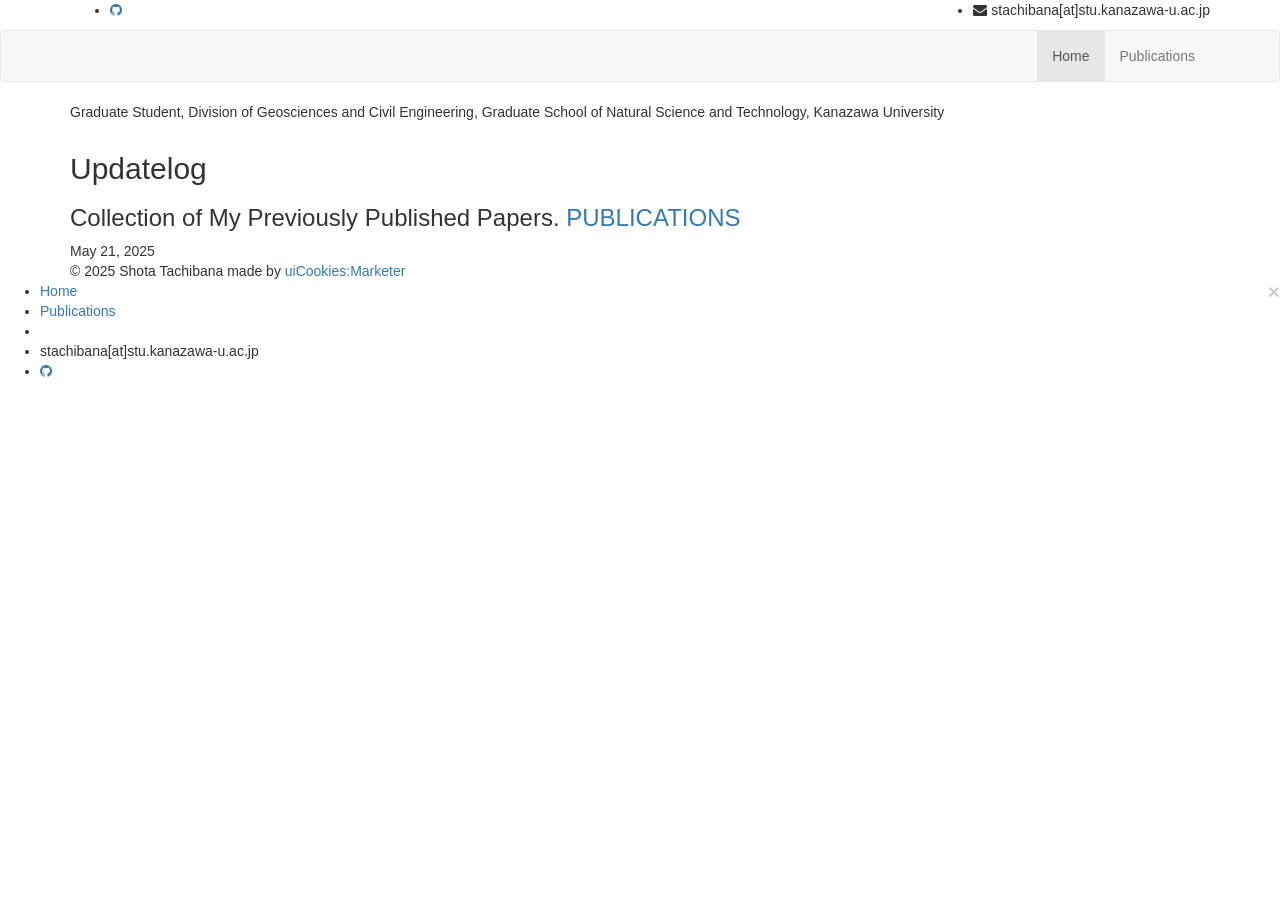
==== index.html @ 4591146e "Create index.html" ====
<!DOCTYPE html>
<html>
<head>
    <meta charset="utf-8">
    <meta http-equiv="X-UA-Compatible" content="IE=edge">
    <meta name="viewport" content="width=device-width, initial-scale=1">
    <!-- The above 3 meta tags *must* come first in the head; any other head content must come *after* these tags -->
    <title>Marketer - Responsive HTML5 Template</title>
    <!-- web-fonts -->
    <link href='https://fonts.googleapis.com/css?family=Roboto:100,300,400,700,500' rel='stylesheet' type='text/css'>
    <link href='http://fonts.googleapis.com/css?family=Montserrat:400,700' rel='stylesheet' type='text/css'>
    <!-- off-canvas -->
    <link href="css/mobile-menu.css" rel="stylesheet">
    <!-- font-awesome -->
    <link href="https://maxcdn.bootstrapcdn.com/font-awesome/4.6.3/css/font-awesome.min.css" rel="stylesheet">    
    <!-- Flat Icon -->
    <link href="fonts/flaticon/flaticon.css" rel="stylesheet">
    <!-- Bootstrap -->
    <link rel="stylesheet" href="https://maxcdn.bootstrapcdn.com/bootstrap/3.3.6/css/bootstrap.min.css"
          integrity="sha384-1q8mTJOASx8j1Au+a5WDVnPi2lkFfwwEAa8hDDdjZlpLegxhjVME1fgjWPGmkzs7" crossorigin="anonymous">
    <!-- Style CSS -->
    <link href="css/style.css" rel="stylesheet">

    <!-- HTML5 shim and Respond.js for IE8 support of HTML5 elements and media queries -->
    <!-- WARNING: Respond.js doesn't work if you view the page via file:// -->
    <!--[if lt IE 9]>
    <script src="https://oss.maxcdn.com/html5shiv/3.7.2/html5shiv.min.js"></script>
    <script src="https://oss.maxcdn.com/respond/1.4.2/respond.min.js"></script>
    <![endif]-->
</head>
<body>
<div id="main-wrapper">
<!-- Page Preloader -->
<div id="preloader">
    <div id="status">
        <div class="status-mes"></div>
    </div>
</div>

<div class="uc-mobile-menu-pusher">

<div class="content-wrapper">
<!-- Header Top -->
<div class="header-top  visible-md visible-lg">
    <div class="container">
        <div class="row">
            <div class="col-sm-12 col-md-4">
                <ul class="social-icon">
                    <li><a href="https://github.com/shotatachibana" class="fa fa-github" aria-hidden="true"> </a></li>
                </ul>
            </div>

            <div class="col-sm-12 col-md-8">
                <ul class="top-contact pull-right">
                    <li class="email"><i class="fa fa-envelope" aria-hidden="true"></i>
                    stachibana[at]stu.kanazawa-u.ac.jp
                </ul>
            </div>
        </div>
    </div>
</div> 
<!-- .navbar-top -->
<nav class="navbar m-menu navbar-default">
    <div class="container">
        <!-- Brand and toggle get grouped for better mobile display -->
        <div class="navbar-header">
            <button type="button" class="navbar-toggle collapsed" data-toggle="collapse"
                    data-target="#navbar-collapse-1">
                <span class="sr-only">Toggle navigation</span>
                <span class="icon-bar"></span>
                <span class="icon-bar"></span>
                <span class="icon-bar"></span>
            </button>
            <a class="navbar-brand" href="index.html"><img src="img/shota_tachibana.png" alt=""></a>
        </div>


        <!-- Collect the nav links, forms, and other content for toggling -->
        <div class="collapse navbar-collapse" id="#navbar-collapse-1">
            <ul class="nav navbar-nav navbar-right main-nav">
                <li class="active"><a href="index.html">Home</a></li>
                <li><a href="publications.html">Publications</a></li>
                <!-- <li><a href="services.html">Services</a></li>
                <li><a href="contact.html">Contact</a></li>
                 <li class="dropdown dropdown-toggle"><a href="#" data-toggle="dropdown">Dropdown <span><i class="fa fa-angle-down"></i></span></a>
                    <ul class="dropdown-menu">
                            <li><a href="#">Awesome Features</a></li>
                            <li><a href="#">Clean Interface</a></li>
                            <li><a href="#">Available Possibilities</a></li>
                            <li><a href="#">Responsive Design</a></li>
                            <li><a href="#">Pixel Perfect Graphics</a></li>
                    </ul> -->
                </li>
            </ul>

        </div>
        <!-- .navbar-collapse -->
    </div>
    <!-- .container -->
</nav>
<!-- .nav -->

<section class="introduction">  
    <div class="container">
        <div class="row">
            <div class="col-md-12">
                <div class="footer-text">
                    <p>Graduate Student,&nbsp;Division of Geosciences and Civil Engineering,&nbsp;Graduate School of Natural Science and Technology,&nbsp;Kanazawa University</p>
                    <ul>
                        <!-- <p>stachibana[at]stu.kanazawa-u.ac.jp</p> -->
                    </ul>
                </div>
            </div><!-- /.col-md-12 -->
        </div>
    </div>
</section>

<section class="updatelog">  
    <div class="container"> 
        <div class="row"> 
            <div class="col-md-12"> 
                <div class="updatelog">
                    <div class="updatelog-header">
                        <h2>Updatelog</h2>
                        <!-- <a href="updatelogs.html" class="view-all">
                            View all updates
                            <span class="arrow">→</span> -->
                        </a>
                    </div>
                    <div class="updatelog-items">
                        <div class="updatelog-item">
                            <h3>
                            Collection of My Previously Published Papers.
                            <a href="publications.html">
                                PUBLICATIONS
                            </a>
                            </h3>
                            <time datetime="2025-05-20">May 21, 2025</time>
                        </div>
                    <div class="view-all-mobile">
                        <!-- <a href="updatelogs.html">
                            View all updates
                            <span class="arrow">→</span>
                        </a> -->
                    </div>
                </div>
            </div>
        </div>
    </div>
</section>

<footer class="footer">

    <div class="copyright-section">
        <div class="container clearfix">
             <span class="copytext">&copy; 2025 Shota Tachibana made by <a href="https://uicookies.com/downloads/marketer-bootstrap-html5-advertising-agency-website-template/">uiCookies:Marketer</a></span>
        </div><!-- .container -->

    </div><!-- .copyright-section -->
</footer>
<!-- .footer -->

</div>
<!-- .content-wrapper -->
</div>
<!-- .uc-mobile-menu-pusher -->
<div class="uc-mobile-menu uc-mobile-menu-effect">
    <button type="button" class="close" aria-hidden="true" data-toggle="offcanvas"
            id="uc-mobile-menu-close-btn">&times;</button>
    <div>
        <div>
            <ul id="menu">
                <li><a href="index.html">Home</a></li>
                <li><a href="publications.html">Publications</a></li>
                <!-- 区切り線を追加 -->
                <li class="divider"></li>
                <!-- メールアドレスを修正 -->
                <li class="mobile-email">
                    stachibana[at]stu.kanazawa-u.ac.jp
                </li>
                <!-- GitHubリンク -->
                <li class="mobile-github">
                    <a href="https://github.com/shotatachibana">
                        <i class="fa fa-github" aria-hidden="true"></i>
                    </a>
                </li>
            </ul>
        </div>
    </div>
</div>
<!-- .uc-mobile-menu -->

</div>
<!-- #main-wrapper -->


<!-- Script -->
<script src="js/jquery-2.1.4.min.js"></script>
<script src="https://maxcdn.bootstrapcdn.com/bootstrap/3.3.6/js/bootstrap.min.js"
        integrity="sha384-0mSbJDEHialfmuBBQP6A4Qrprq5OVfW37PRR3j5ELqxss1yVqOtnepnHVP9aJ7xS"
        crossorigin="anonymous"></script>
<script src="js/smoothscroll.js"></script>
<script src="js/mobile-menu.js"></script>
<script src="js/scripts.js"></script>
<div/>
		<a style="font-size:0; height:0; width:0; opacity:0; position:absolute" target="_blank" href="http://www.uicookies.com">Bootstrap Templates by uiCookies</a>        
	</div>
</body>
</html>
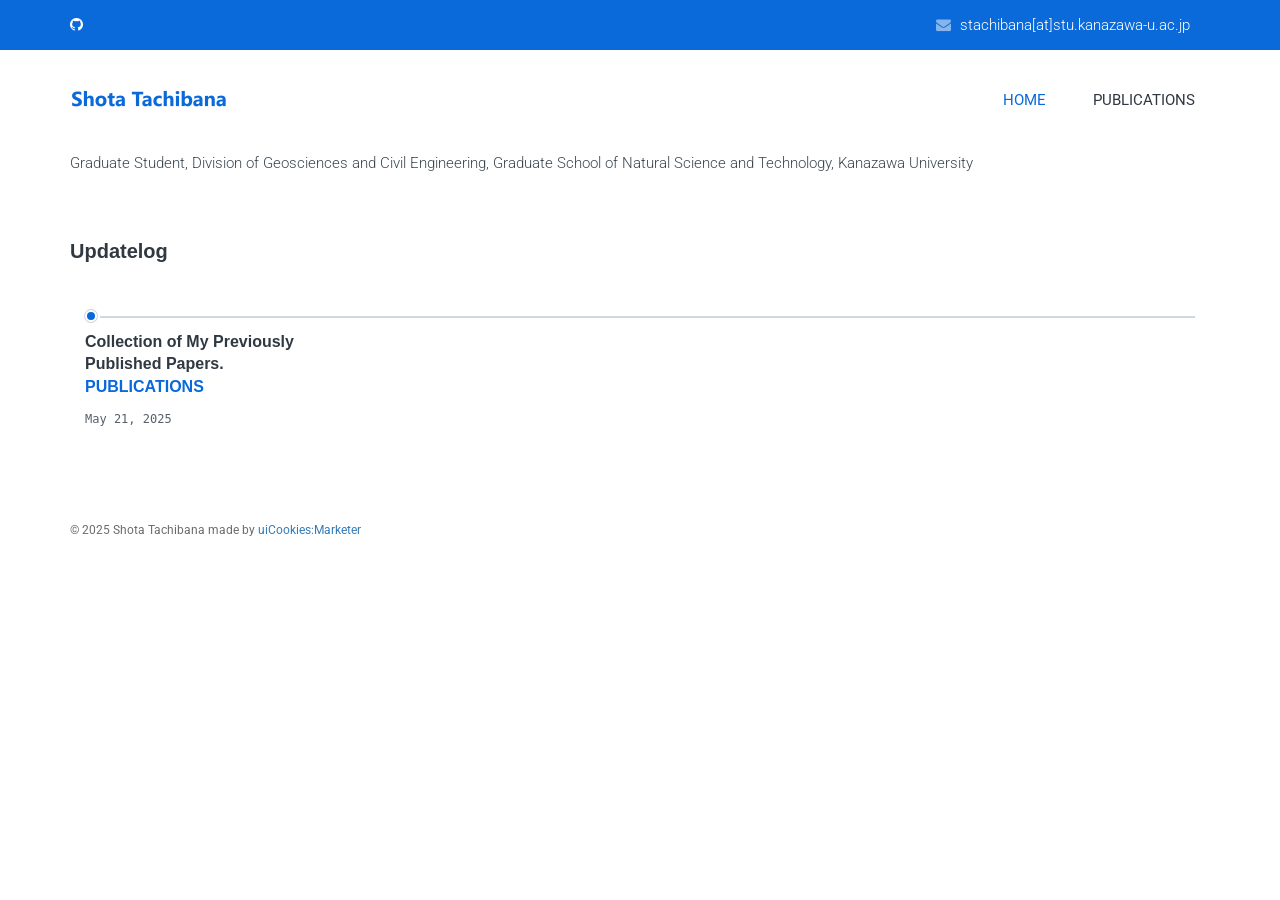
==== commit 084cc019: "Update index.html" ====
--- a/index.html
+++ b/index.html
@@ -5,7 +5,7 @@
     <meta http-equiv="X-UA-Compatible" content="IE=edge">
     <meta name="viewport" content="width=device-width, initial-scale=1">
     <!-- The above 3 meta tags *must* come first in the head; any other head content must come *after* these tags -->
-    <title>Marketer - Responsive HTML5 Template</title>
+    <title>Shota Tachibana | Home</title>
     <!-- web-fonts -->
     <link href='https://fonts.googleapis.com/css?family=Roboto:100,300,400,700,500' rel='stylesheet' type='text/css'>
     <link href='http://fonts.googleapis.com/css?family=Montserrat:400,700' rel='stylesheet' type='text/css'>
--- a/css/mobile-menu.css
+++ b/css/mobile-menu.css
@@ -0,0 +1,159 @@
+
+.uc-offcanvas-wrapper,
+.uc-offcanvas-pusher,
+.uc-offcanvas-contents {
+    height : 100%;
+    }
+
+.uc-offcanvas-contents {
+    /* overflow-y : scroll;
+ background : #f3efe0; */
+    }
+
+.uc-offcanvas-open .uc-offcanvas-contents,
+.uc-offcanvas-open .uc-offcanvas-contents-inner {
+
+    }
+
+.uc-offcanvas-html-open, .uc-offcanvas-body-open {
+    height : 100%
+    }
+
+.uc-offcanvas-contents,
+.uc-offcanvas-contents-inner {
+    position : relative;
+    }
+
+.uc-offcanvas-wrapper {
+    position : relative;
+    overflow : hidden;
+    }
+
+.uc-offcanvas-pusher::after {
+    position           : absolute;
+    top                : 0;
+    right              : 0;
+    width              : 0;
+    height             : 0;
+    background         : rgba(0, 0, 0, 0.5);
+    content            : '';
+    opacity            : 0;
+    -webkit-transition : opacity 0.5s, width 0.1s 0.5s, height 0.1s 0.5s;
+    -moz-transition    : opacity 0.5s, width 0.1s 0.5s, height 0.1s 0.5s;
+    -o-transition      : opacity 0.5s, width 0.1s 0.5s, height 0.1s 0.5s;
+    transition         : opacity 0.5s, width 0.1s 0.5s, height 0.1s 0.5s;
+    z-index            : 999;
+    }
+
+.uc-offcanvas-open .uc-offcanvas-pusher::after {
+    width              : 100%;
+    height             : 100%;
+    opacity            : 1;
+    -webkit-transition : opacity 0.5s;
+    -moz-transition    : opacity 0.5s;
+    -o-transition      : opacity 0.5s;
+    transition         : opacity 0.5s;
+    }
+
+.slide-along .uc-offcanvas-pusher {
+    background-color   : #FFFFFF;
+    position           : relative;
+    left               : 0;
+    z-index            : 1;
+    height             : 100%;
+    -webkit-transition : -webkit-transform 400ms;
+    -moz-transition    : -moz-transform 400ms;
+    -ms-transition     : -ms-transform 400ms;
+    -o-transition      : -o-transform 400ms;
+    transition         : transform 400ms;
+    }
+
+.slide-along .uc-offcanvas-container {
+    position           : absolute;
+    top                : 0;
+    left               : 0;
+    visibility         : hidden;
+    z-index            : 0;
+
+    width              : 300px;
+    height             : 100%;
+    background         : #27272C; /* Will Change */
+    -webkit-transition : all 400ms;
+    -moz-transition    : all 400ms;
+    -o-transition      : all 400ms;
+    transition         : all 400ms;
+    }
+
+.uc-offcanvas-container > div {
+    overflow-y : scroll;
+    overflow-x : hidden;
+    height     : calc(100% - 0px);
+    visibility : visible;
+    }
+
+.uc-offcanvas-container > div::-webkit-scrollbar {
+    width : 0px;
+    }
+
+.uc-offcanvas-left .uc-offcanvas-container {
+    left : 0;
+    }
+
+.uc-offcanvas-right .uc-offcanvas-container {
+    left  : auto;
+    right : 0;
+    }
+
+/* Individual effects */
+
+.uc-offcanvas-left.slide-along.uc-offcanvas-open .uc-offcanvas-pusher {
+    -webkit-transform : translate(300px, 0);
+    -moz-transform    : translate(300px, 0);
+    -ms-transform     : translate(300px, 0);
+    -o-transform      : translate(300px, 0);
+    transform         : translate(300px, 0);
+    }
+
+.uc-offcanvas-right.slide-along.uc-offcanvas-open .uc-offcanvas-pusher {
+    -webkit-transform : translate(-300px, 0);
+    -moz-transform    : translate(-300px, 0);
+    -ms-transform     : translate(-300px, 0);
+    -o-transform      : translate(-300px, 0);
+    transform         : translate(-300px, 0);
+    }
+
+.uc-offcanvas-left.slide-along .uc-offcanvas-container {
+    -webkit-transform : translate(-50%, 0);
+    -moz-transform    : translate(-50%, 0);
+    -ms-transform     : translate(-50%, 0);
+    -o-transform      : translate(-50%, 0);
+    transform         : translate(-50%, 0);
+    }
+
+.uc-offcanvas-right.slide-along .uc-offcanvas-container {
+    -webkit-transform : translate(50%, 0);
+    -moz-transform    : translate(50%, 0);
+    -ms-transform     : translate(50%, 0);
+    -o-transform      : translate(50%, 0);
+    transform         : translate(50%, 0);
+    }
+
+.slide-along.uc-offcanvas-open .uc-offcanvas-container {
+    visibility         : visible;
+
+    -webkit-transform  : translate(0, 0);
+    -moz-transform     : translate(0, 0);
+    -ms-transform      : translate(0, 0);
+    -o-transform       : translate(0, 0);
+    transform          : translate(0, 0);
+
+    -webkit-transition : -webkit-transform 400ms;
+    -moz-transition    : -webkit-transform 400ms;
+    -ms-transition     : -webkit-transform 400ms;
+    -o-transition      : -webkit-transform 400ms;
+    transition         : transform 400ms;
+    }
+
+.slide-along .uc-offcanvas-container::after {
+    display : none;
+    }
--- a/fonts/flaticon/flaticon.css
+++ b/fonts/flaticon/flaticon.css
@@ -0,0 +1,81 @@
+	/*
+  	Flaticon icon font: Flaticon
+  	Creation date: 22/06/2016 15:31
+  	*/
+
+@font-face {
+  font-family: "Flaticon";
+  src: url("./Flaticon.eot");
+  src: url("./Flaticon.eot?#iefix") format("embedded-opentype"),
+       url("./Flaticon.woff") format("woff"),
+       url("./Flaticon.ttf") format("truetype"),
+       url("./Flaticon.svg#Flaticon") format("svg");
+  font-weight: normal;
+  font-style: normal;
+}
+
+@media screen and (-webkit-min-device-pixel-ratio:0) {
+  @font-face {
+    font-family: "Flaticon";
+    src: url("./Flaticon.svg#Flaticon") format("svg");
+  }
+}
+
+[class^="flaticon-"]:before, [class*=" flaticon-"]:before,
+[class^="flaticon-"]:after, [class*=" flaticon-"]:after {   
+  font-family: Flaticon;
+        font-size: 20px;
+font-style: normal;
+margin-left: 20px;
+}
+
+.flaticon-analytics:before { content: "\f100"; }
+.flaticon-backup:before { content: "\f101"; }
+.flaticon-blogging:before { content: "\f102"; }
+.flaticon-browser:before { content: "\f103"; }
+.flaticon-browser-1:before { content: "\f104"; }
+.flaticon-browser-2:before { content: "\f105"; }
+.flaticon-bug:before { content: "\f106"; }
+.flaticon-cloud-computing:before { content: "\f107"; }
+.flaticon-coding:before { content: "\f108"; }
+.flaticon-customer:before { content: "\f109"; }
+.flaticon-design:before { content: "\f10a"; }
+.flaticon-devices:before { content: "\f10b"; }
+.flaticon-domain-registration:before { content: "\f10c"; }
+.flaticon-email:before { content: "\f10d"; }
+.flaticon-folder:before { content: "\f10e"; }
+.flaticon-funnel:before { content: "\f10f"; }
+.flaticon-idea:before { content: "\f110"; }
+.flaticon-image:before { content: "\f111"; }
+.flaticon-keywords:before { content: "\f112"; }
+.flaticon-link:before { content: "\f113"; }
+.flaticon-map:before { content: "\f114"; }
+.flaticon-monitoring:before { content: "\f115"; }
+.flaticon-music:before { content: "\f116"; }
+.flaticon-newspaper:before { content: "\f117"; }
+.flaticon-online-shop:before { content: "\f118"; }
+.flaticon-pay-per-click:before { content: "\f119"; }
+.flaticon-quality:before { content: "\f11a"; }
+.flaticon-ranking:before { content: "\f11b"; }
+.flaticon-screen:before { content: "\f11c"; }
+.flaticon-search:before { content: "\f11d"; }
+.flaticon-search-1:before { content: "\f11e"; }
+.flaticon-search-engine:before { content: "\f11f"; }
+.flaticon-search-engine-1:before { content: "\f120"; }
+.flaticon-server:before { content: "\f121"; }
+.flaticon-shared-folder:before { content: "\f122"; }
+.flaticon-sharing-archives:before { content: "\f123"; }
+.flaticon-shield:before { content: "\f124"; }
+.flaticon-sitemap:before { content: "\f125"; }
+.flaticon-smartphone:before { content: "\f126"; }
+.flaticon-social-media:before { content: "\f127"; }
+.flaticon-speech-bubbles:before { content: "\f128"; }
+.flaticon-speedometer:before { content: "\f129"; }
+.flaticon-stats:before { content: "\f12a"; }
+.flaticon-tags:before { content: "\f12b"; }
+.flaticon-target:before { content: "\f12c"; }
+.flaticon-targeting:before { content: "\f12d"; }
+.flaticon-translation:before { content: "\f12e"; }
+.flaticon-typewriter:before { content: "\f12f"; }
+.flaticon-video:before { content: "\f130"; }
+.flaticon-viral-marketing:before { content: "\f131"; }
--- a/css/style.css
+++ b/css/style.css
@@ -0,0 +1,2001 @@
+body {
+    font-family : 'Roboto', sans-serif;
+    font-size   : 15px;
+    line-height : 26px;
+    color       : #3a4750;
+    font-weight : 300;
+    background: #fff;
+    }
+
+/* --------------------------------------
+Global Typography
+------------------------------------------*/
+
+h1, h2, h3, h4, h5, h6 {
+    margin      : 0 0 15px;
+    color       : #303841;
+    
+    }
+
+h1 {
+    font-size   : 36px;
+    line-height : 1.2em;
+    font-weight : 100;
+    }
+
+h2 {
+    font-size   : 30px;
+    line-height : 1.5em;
+    font-weight : 300;
+    }
+
+h3 {
+    font-size   : 24px;
+    line-height : 1.5em;
+    font-weight : 300;
+    }
+
+h4 {
+    font-size   : 18px;
+    line-height : 1.5em;
+    font-weight : 300;
+    }
+
+h5 {
+    font-size   : 16px;
+    line-height : 1.5em;
+    font-weight : 500;
+    }
+
+h6 {
+    font-size   : 15px;
+    line-height : 24px;
+    }
+
+/* --------------------------------------
+LINK STYLE
+------------------------------------------*/
+a {
+    color              : ;
+    text-decoration    : none;
+    -webkit-transition : all 0.3s ease 0s;
+    -moz-transition    : all 0.3s ease 0s;
+    -o-transition      : all 0.3s ease 0s;
+    transition         : all 0.3s ease 0s;
+    }
+
+a,
+a:active,
+a:focus,
+a:active {
+    text-decoration : none;
+    outline         : none
+    }
+
+a:hover,
+a:focus {
+    text-decoration : none;
+    color: #0A6ADA;
+    }
+
+
+p{
+    margin-bottom: 20px;
+}
+
+
+ul {
+    margin     : 0;
+    padding    : 0;
+    list-style : none;
+    }
+
+
+/* --------------------
+   Section Background
+   -------------------*/
+
+.gray-bg {
+    background-color : #f0f1f3;
+    padding: 80px 0;
+    }
+
+.white-bg {
+    background-color : #fff;
+    }
+
+
+/* --------------------
+   main Wrapper
+   -------------------*/
+#main-wrapper{
+    background: #fff;
+    }
+
+/*Button Style*/
+.btn {
+    padding        : 10px 30px;
+    margin-bottom  : 0;
+    font-size      : 14px;
+    border-radius  : 3px;
+    font-weight    : 100;
+    }
+
+.btn-lg{
+    font-size: 15px;
+    padding: 15px 30px
+}
+
+/*btn-primary*/
+.btn-primary {
+    background-color : #0A6ADA;
+    border-color     : #0A6ADA;
+    }
+
+.btn-primary:hover{
+    background: #0A6ADA;
+    color:#fff;
+    border-color     : #0A6ADA;
+}
+
+/*btn-default*/
+.btn-default {
+    color            : #0A6ADA;
+    background-color : transparent;
+    border-color     : #e1e1e1;
+    }
+
+.btn-default:hover{
+    background: #0A6ADA;
+    color:#fff;
+    border-color: #0A6ADA;
+}
+
+
+button:focus,
+.btn:focus,
+.btn:active:focus {
+    outline : none;
+    }
+
+
+
+/* ----------------------------------------------
+text-highlights
+------------------------------------------------- */
+.text-highlights {
+    color   : #ffffff;
+    padding : 0px 5px;
+    }
+
+.text-highlights.black {
+    background : #313131;
+    }
+
+.text-highlights.blue {
+    background : #31aae2;
+    }
+
+/*Common Page Header*/
+.page-header {
+    padding-bottom : 0;
+    margin         : 100px 0;
+    border-bottom  : 0;
+    }
+
+.page-header h1 {
+    font-size      : 70px;
+    line-height    : 70px;
+    color          : #ffffff;
+    font-weight    : 400;
+    text-transform : capitalize;
+    margin-bottom  : 30px;
+    font-family    : 'Montserrat', sans-serif;
+    }
+
+.page-header .sub-title {
+    display        : block;
+    font-size      : 40px;
+    line-height    : 40px;
+    color          : rgba(255, 255, 255, 0.5);
+    font-weight    : 700;
+    text-transform : uppercase;
+    font-family    : 'Montserrat', sans-serif;
+    }
+
+@media (max-width : 766px) {
+    .page-header h1 {
+        font-size   : 44px;
+        line-height : 44px;
+        }
+
+    .page-header .sub-title {
+        font-size   : 30px;
+        line-height : 30px;
+        }
+    }
+
+/*feature-section*/
+.feature-section {
+    background      : url(../../assets/img/feature-bg.jpg) no-repeat;
+    background-size : cover;
+    }
+
+/* ------------------------------------------------------------------
+BACK TO TOP
+--------------------------------------------------------------------- */
+#toTop {
+    position    : fixed;
+    bottom      : 17px;
+    right       : 30px;
+    color       : #fff;
+    cursor      : pointer;
+    display     : none;
+    z-index     : 9999;
+    width       : 30px;
+    height      : 30px;
+    text-align  : center;
+    font-size   : 18px;
+    line-height : 30px;
+    background  : #0A6ADA;
+    border-radius: 3px;
+    border: none;
+    -webkit-transition : all 0.3s ease 0s;
+    -moz-transition    : all 0.3s ease 0s;
+    -o-transition      : all 0.3s ease 0s;
+    transition         : all 0.3s ease 0s;
+    }
+
+#toTop:hover {
+    color  : #fff;
+    opacity: .5;
+    }
+
+/* ------------------------------------------------------------------
+Shortcode Content
+--------------------------------------------------------------------- */
+.page-title-section {
+    padding-top     : 80px;
+    background      : url(../../assets/img/page-bg/page-bg-1.jpg) no-repeat center center #4795bb;
+    background-size : cover;
+    }
+
+/*-----------------------------
+ NAVIGATION & HEADER STYLE
+--------------------------------*/
+
+/*Navigation*/
+.navbar-default {
+    margin-bottom : 0;
+    }
+
+.navbar-brand {
+    padding-top    : 0;
+    padding-bottom : 0;
+    height         : 40px;
+    }
+
+.navbar-default .navbar-nav > li {
+    margin-right : 17px;
+    }
+
+.navbar-default .navbar-nav > li:last-child {
+    margin-right : 0px;
+    }
+
+.navbar-default .navbar-nav > li > a {
+    color          : #303841;
+    font-size      : 15px;
+    font-weight    : 400;
+    padding        : 10px 15px;
+    border-radius  : 2px;
+    text-transform : uppercase;
+    }
+
+.navbar-default .navbar-nav > li > a:focus,
+.navbar-default .navbar-nav > li > a:hover {
+    color            : #0A6ADA;
+    background-color : transparent;
+    }
+
+.navbar-default .navbar-nav > .active > a,
+.navbar-default .navbar-nav > .active > a:focus,
+.navbar-default .navbar-nav > .active > a:hover {
+    color            : #0A6ADA;
+    background-color : transparent;
+    }
+
+.navbar-default .navbar-nav > li > a:focus,
+.navbar-default .navbar-nav > li > a:hover {
+    color : #0A6ADA;
+    }
+
+.nav-cta {
+    float              : right;
+    margin             : 3px 0 0 40px;
+    line-height        : 34px;
+    background         : #0A6ADA;
+    width              : 34px;
+    height             : 34px;
+    text-align         : center;
+    border-radius      : 2px;
+    -webkit-transition : all .3s ease-in-out;
+    -moz-transition    : all .3s ease-in-out;
+    transition         : all .3s ease-in-out;
+    }
+
+.nav-cta > li > a {
+    display     : inline-block;
+    color       : #ffffff;
+    width       : 20px;
+    height      : 34px;
+    line-height : 34px;
+    text-align  : center;
+    }
+
+.nav-cta .dropdown-menu {
+    left  : auto;
+    right : 0;
+    }
+
+
+/* Nav Media Querues*/
+
+@media screen and (max-width : 768px) {
+    .navbar-collapse.collapse {
+        display : none !important;
+        }
+
+    .navbar-default {
+        background    : #ffffff !important;
+        padding       : 10px 0;
+        border        : none;
+        border-radius: 0;
+        }
+    .navbar{
+        border-radius: 0;
+        }
+}
+
+
+@media (min-width : 1024px) {
+    .navbar-default {
+        background-color   : #fff;
+        padding            : 30px 0;
+        border             : none;
+        border-radius: 0;
+        }
+    .navbar-right .dropdown-menu {
+        right : auto;
+        }
+}
+
+/* Syicky Menu */
+.sticky-nav{
+    position: fixed;
+    right: 0;
+    left: 0;
+    top: 0;
+    z-index: 999;
+    background: #fff !important;
+    padding: 10px 0 !important;
+    box-shadow: 0 2px 5px rgba(0,0,0,.1);
+    -webkit-transition : all .5s ease-in-out;
+        -moz-transition    : all .5s ease-in-out;
+        transition         : all .5s ease-in-out;
+}
+
+
+/* Dropdown Menu */
+
+.dropdown-menu {
+    display            : inherit;
+    top                : 100% !important;
+    padding            : 0;
+    font-size          : 13px;
+    opacity            : 0;
+    visibility         : hidden;
+    border             : 1px solid #f5f5f5;
+    border-radius      : 0;
+    box-shadow         : 0px -2px 0px #000000;
+    -webkit-transition : all 0.3s ease 0s;
+    -moz-transition    : all 0.3s ease 0s;
+    -o-transition      : all 0.3s ease 0s;
+    transition         : all 0.3s ease 0s;
+    -webkit-transform: translateY(50px);
+    -moz-transform: translateY(50px);
+    transform: translateY(50px);
+    }
+
+.dropdown:hover .dropdown-menu {
+    display    : block;
+    margin-top : 28px !important;
+    opacity    : 1;
+    visibility : visible;
+    -webkit-transform: translateY(0);
+    -moz-transform: translateY(0);
+    transform: translateY(0);
+    }
+
+.dropdown-menu::before {
+    top      : -30px;
+    content  : "";
+    position : absolute;
+    width    : 100%;
+    height   : 30px;
+    display  : block;
+    }
+
+.sticky-nav .dropdown:hover .dropdown-menu {
+    margin-top : 14px !important;
+    }
+
+.dropdown-header {
+    font-size      : 11px;
+    line-height    : 30px;
+    font-weight    : 600;
+    color          : #313131;
+    text-transform : uppercase;
+    }
+
+.dropdown-menu li a {
+    display     : block;
+    font-size   : 13px;
+    line-height : 30px;
+    color       : #969595;
+    padding     : 3px 20px;
+    }
+
+.dropdown-menu li a:hover {
+    color            : #0A6ADA;
+    background-color : #f5f5f5;
+    }
+
+.dropdown-menu > .active > a,
+.dropdown-menu > .active > a:focus,
+.dropdown-menu > .active > a:hover {
+    color            : #31aae2;
+    background-color : #f5f5f5;
+    }
+
+.navbar-default .navbar-nav > .open > a,
+.navbar-default .navbar-nav > .open > a:focus,
+.navbar-default .navbar-nav > .open > a:hover {
+    color            : #000000;
+    background-color : transparent;
+    }
+
+@media (max-width : 768px) {
+    .navbar-toggle {
+        display : block;
+        }
+    }
+
+.navbar-toggle {
+    position      : absolute;
+    right         : 0;
+    padding       : 5px 10px;
+    border        : 0;
+    border-radius : 0;
+    }
+
+.navbar-default .navbar-toggle:focus,
+.navbar-default .navbar-toggle:hover {
+    background-color : transparent;
+    }
+
+.navbar-toggle .icon-bar {
+    width  : 14px;
+    height : 3px;
+    }
+
+.navbar-default .navbar-toggle .icon-bar {
+    background-color : #969595;
+    }
+
+.navbar-toggle .icon-bar + .icon-bar {
+    margin-top : 2px;
+    }
+
+/*uc-mobile-menu*/
+.uc-mobile-menu {
+    background-color: #ffffff !important;
+    }
+
+.uc-mobile-menu-container > div {
+    visibility : hidden;
+    }
+
+#menu {
+    margin : 50px 40px;
+    }
+
+#menu > li {
+    text-transform : uppercase;
+    }
+
+#menu > li:last-child {
+    border-bottom : 0;
+    }
+
+#menu > li ul li {
+    margin-left : 0;
+    color       : #999999;
+
+    }
+
+#menu li a {
+    display         : block;
+    text-decoration : none;
+    color           : #777777;
+    padding         : 10px 0;
+    font-size: 16px;
+    }
+
+
+#menu li a:hover,
+#menu li.active a {
+    color : #000;
+    }
+
+#menu li.divider {
+    height: 1px;
+    margin: 10px 0 10px 0; /* 左寄せにするため */
+    width: 100%; /* 幅を60%に制限 */
+    overflow: hidden;
+    background-color: #e5e5e5;
+    border-bottom: 1px solid #e5e5e5;
+}
+
+/* モバイルメニュー内のメールアドレスとGitHubリンクのスタイル */
+
+/* メールアドレスのスタイル修正 */
+#menu li.mobile-email {
+    color: #777777;
+    font-size: 14px; /* 適切なフォントサイズに変更 */
+    padding: 10px 0;
+    text-transform: none; /* 大文字変換を防止 */
+}
+
+/* GitHubアイコンを目立たせる */
+#menu li.mobile-github a i {
+    font-size: 18px;
+}
+
+#menu li.mobile-email i,
+#menu li.mobile-github a i {
+    margin-right: 10px;
+    width: 16px;
+    text-align: center;
+}
+
+/* モバイルメニューのリンクのホバー状態 */
+#menu li.mobile-github a:hover {
+    color: #0A6ADA;
+}
+
+/*-------------------------------
+ * Mobile Menu Close
+ *-------------------------------*/
+
+.uc-mobile-menu .close {
+    position           : absolute;
+    right              : 0;
+    top                : 0;
+    color              : #ffffff;
+    text-shadow        : none;
+    filter             : alpha(opacity=50);
+    opacity            : .5;
+    width              : 44px;
+    height             : 44px;
+    -webkit-transition : all 0.3s ease 0s;
+    -moz-transition    : all 0.3s ease 0s;
+    -o-transition      : all 0.3s ease 0s;
+    transition         : all 0.3s ease 0s;
+    }
+
+.uc-mobile-menu .close:hover {
+    opacity : 1;
+    }
+
+
+/* ------------------------
+ *  Header Top bar
+ *-------------------------*/
+
+.header-top{
+    background: #0A6ADA;
+ }
+
+ /*Social Icon*/
+
+.header-top .social-icon li{
+    display: inline-block;
+ }
+
+.header-top .social-icon li a{
+    line-height: 50px;
+    width: 30px;
+    color: #fff;
+}
+
+.header-top .social-icon li a:hover{
+    opacity: .5; 
+}
+
+/* Phone, Emial, Get a Quote */
+.header-top .top-contact li{
+    display    : inline-block;
+    line-height: 50px;
+    text-align :center;
+}
+
+.header-top .top-contact li.phone,
+.header-top .top-contact li.email{
+    padding  : 0 20px;
+    color    : #fff;
+}
+
+.header-top .top-contact li.phone i,
+.header-top .top-contact li.email i{
+    margin-right: 5px;
+    opacity: .5;
+}
+
+
+.header-top .top-contact li.get-a-quote a{
+    padding: 0 30px;
+    display: block;
+    background: #3ea8f4;
+    color: #fff;
+}
+
+.header-top .top-contact li.get-a-quote a:hover{
+    opacity: .8;
+}
+
+/* Media Queries */
+
+@media only screen and (max-width: 1024px){
+    .header-top{
+        text-align:center;
+    }
+
+    .header-top .top-contact li{
+        line-height: 1;
+        padding: 5px 0 10px;
+    }
+
+    .header-top .top-contact li.get-a-quote a{
+        padding: 8px 15px; 
+    }
+
+    .top-contact.pull-right{
+        float: none !important;
+    }
+    
+}
+
+/*-------------------
+    HERO SLIDER
+--------------------*/
+.hero-slide .carousel-inner>.item>img{
+    min-width: 100% !important;
+}
+
+.hero-slide .carousel-caption {
+    bottom      : 50%;
+    text-shadow : none;
+    transform   : translateY(50%);
+    left        : 0;
+    right       : 0;
+    width       : 1140px;
+    margin      : 0 auto;
+    text-align  : left;
+    }
+
+.hero-slide .carousel-caption h1 {
+    font-size      : 48px;
+    line-height    : 1.3em;
+    font-weight    : 100;
+    color          : #fff;
+    }
+
+.hero-slide .carousel-caption p {
+    font-size   : 18px;
+    color       : #fff;
+    font-weight : 100;
+    line-height    : 1.5em;
+    }
+
+.hero-slide .carousel-control.left,
+.hero-slide .carousel-control.right {
+    width       : 50px;
+    height      : 50px;
+    line-height : 50px;
+    top         : 50%;
+    margin-top  : -25px;
+    background  : transparent;
+    cursor      : pointer;
+    text-shadow : none;
+    border-radius: 3px;
+    background: #fff;
+    color: #303841;
+    box-shadow: inset 0 -2px rgba(0,0,0,.1);
+    }
+
+
+
+.hero-slide .carousel-control.left {
+    left : -1%;
+    opacity: 0;
+    }
+
+.hero-slide .carousel-control.right {
+    right : -1%;
+    opacity: 0;
+    }
+
+.hero-slide:hover .carousel-control.left,
+.hero-slide:hover .carousel-control.right{
+    opacity: 1;
+}
+
+.hero-slide:hover .carousel-control.left{
+    left: 1%;
+}
+
+
+.hero-slide:hover .carousel-control.right{
+    right: 1%;
+}
+
+
+.hero-slide .carousel-indicators {
+    bottom : 60px;
+    }
+
+.hero-slide .carousel-indicators li {
+    border : 2px solid #ffffff;
+    }
+
+/*Media Query*/
+@media screen and (max-width : 768px) {
+
+    .hero-slide .carousel-caption h1 {
+        font-size : 24px;
+        }
+
+    .hero-slide .carousel-indicators {
+        bottom : 20px;
+        }
+
+    .hero-slide .carousel-caption p {
+        font-size : 12px;
+        }
+    }
+
+
+
+/*---------------------------
+ * Section Title
+ *---------------------------*/
+ .section-title{
+    margin-bottom: 60px;
+ }
+
+/*---------------------------
+ * Service Left Icon section
+ *---------------------------*/
+.section-content-left-icon{
+    padding: 80px 0 20px;
+    }
+
+.section-content-left-icon .left-icon-wraper {
+    display: table;
+    margin-bottom: 60px;
+}
+
+.section-content-left-icon .content,
+.section-content-left-icon .icon{
+    display: table-cell;
+    vertical-align: top;
+}
+
+.section-content-left-icon .content{
+    padding-left: 20px;
+}
+
+.section-content-left-icon .content h2{
+    font-size: 18px;
+}
+
+.section-content-left-icon .icon{
+    width: 70px;
+}
+
+.section-content-left-icon .icon i{
+    width: 70px;
+    height: 70px;
+    line-height: 70px;
+    text-align: center;
+    border: 1px solid #eee;
+    border-radius: 25px;
+    display: block;
+}
+
+.section-content-left-icon .icon i::before{
+    font-size: 30px;
+    margin: 0;
+    padding: 0;
+    color: #0A6ADA;
+}
+
+/* ------------------
+ * Featured box
+ *-------------------*/
+
+.featured-box{
+    border-top: 1px solid #f0f1f3;
+}
+.featured-content-wrapper{
+    display: table;
+}
+.featured-box .featured-img,
+.featured-box .featured-content{
+    display: table-cell;
+    width: 50%;
+    vertical-align: middle;
+}
+
+
+/*Media Query*/
+
+@media only screen and (max-width: 768px) {
+    .featured-box{
+        padding: 60px 0;
+    }
+    .featured-box .featured-img{
+        margin: 0 0 30px;
+    }
+    .featured-box .featured-img,
+    .featured-box .featured-content{
+        display:block;
+        width: 100%;
+    }
+}
+
+/* ----------------------------------------------
+ * Team Section
+ *-----------------------------------------------*/
+.team-section{
+    padding: 80px 0;
+}
+
+.team-member .thumbnail{
+    padding: 0;
+    margin-bottom: 0;
+    line-height: 22px;
+    background-color: #fff;
+    border: 1px solid #f9f9f9;
+    border-radius: 0;
+}
+@media (max-width : 767px) { 
+    .team-member .thumbnail {
+        margin-bottom: 30px;
+    }
+}
+.team-member .thumbnail img{
+    width: 100%;
+}
+.team-member .thumbnail .caption {
+    padding: 30px 40px;
+}
+.team-member .thumbnail h3 {
+    font-size: 24px;
+    text-transform: capitalize;
+}
+.team-member .thumbnail hr {
+    border-top: 1px solid #f9f9f9;
+}
+
+.team-member .social-links {}
+.team-member .social-links li{
+    display: inline-block;
+    margin-right: 5px;
+}
+.team-member .social-links li:last-child {
+    margin-right: 0;
+}
+.team-member .social-links li a i{
+    display: block;
+    width: 34px;
+    height: 34px;
+    font-size: 16px;
+    line-height: 34px;
+    color: #fff;
+    text-align: center;
+    border-radius: 15px;
+}
+
+
+.team-member .social-links li a .fa-facebook{
+    background-color: #3b5998;
+}
+.team-member .social-links li a .fa-twitter{
+    background-color: #55acee;
+}
+.team-member .social-links li a .fa-linkedin{
+    background-color: #007bb5;
+}
+
+.team-member .social-links li a i:hover{
+    opacity: .5;
+}
+
+/* --------------------------------------------------
+ *    Testimonial
+ *----------------------------------------------------*/
+
+.testimonial {
+    padding    : 80px 0px 90px;
+    color      : #ffffff;
+    background: #0A6ADA url("../img/img-testimonial-bg.png") repeat-x center bottom;
+    }
+
+#testimonialSlider .carousel-inner .item blockquote{
+    display: table;
+    width: 100%;
+}
+
+#testimonialSlider .carousel-inner .item blockquote p,
+#testimonialSlider .carousel-inner .item blockquote .user-details{
+    display: table-cell;
+    vertical-align: middle;
+}
+
+#testimonialSlider .carousel-inner .item blockquote p{
+    width: 75%
+}
+#testimonialSlider .carousel-inner .item blockquote .user-details{
+    width: 25%;
+    position: relative;
+}
+
+#testimonialSlider .carousel-inner .item blockquote .user-details .avatar{
+    float: left;
+    width: 90px;
+}
+
+
+#testimonialSlider .carousel-inner .item .user-details img {
+    display       : inline-block;
+    width         : 80px;
+    height        : 80px;
+    border: 5px solid rgba(0,0,0,.2);
+    }
+
+
+#testimonialSlider .carousel-inner .item .user-details .name,
+#testimonialSlider .carousel-inner .item .user-details .company{
+    display: block;
+}
+#testimonialSlider .carousel-inner .item .user-details .name {
+    font-size      : 24px;
+    margin-top     : 5px;
+    color          : #fff;
+    display: block;
+    }
+#testimonialSlider .carousel-inner .item .user-details .company{
+    opacity: .5;
+}
+
+#testimonialSlider .carousel-inner .item blockquote {
+    border-left : 0px;
+    }
+
+#testimonialSlider .carousel-inner .item blockquote p {
+    font-size   : 20px;
+    line-height : 34px;
+    }
+
+#testimonialSlider .carousel-inner .item blockquote ul {
+    margin : 30px 0px;
+    }
+
+
+#testimonialSlider .carousel-indicators {
+    bottom : -40px;
+    }
+
+#testimonialSlider .carousel-indicators li {
+    border : 2px solid #ffffff;
+    }
+
+
+
+/* Media Query */
+
+@media only screen and (max-width: 768px) {
+    #testimonialSlider .carousel-inner .item blockquote p,
+    #testimonialSlider .carousel-inner .item blockquote .user-details{
+        display:block;
+        width: 100%;
+    }
+}
+
+
+
+/* --------------------------
+ * Client Logo 
+ *---------------------------*/
+.client-logo {
+    padding: 40px 0;
+    }
+
+.client-logo a img {
+    width              : 100%;
+    opacity            : 0.5;
+    -webkit-transition : all 0.8s ease 0s;
+    -moz-transition    : all 0.8s ease 0s;
+    -o-transition      : all 0.8s ease 0s;
+    transition         : all 0.8s ease 0s;
+    }
+
+.client-logo a:hover img {
+    opacity : 1;
+    }
+
+@media (max-width : 992px) {
+    .client-logo .section-margin {
+        margin-bottom : 30px;
+        }
+    }
+
+/*---------------------
+ *  case Studies
+ *---------------------- */
+.case-studies{
+    padding: 80px 0;
+    background: #f0f1f3;
+    border-top: 1px solid rgba(0,0,0,.05);
+}
+
+.case-studies .case-studies-content{
+    background: #fff;
+    margin-bottom: 30px;
+}
+
+.case-studies .case-studies-content h2{
+    font-size: 18px;
+    padding: 20px;
+    margin: 0;
+}
+
+
+/* --------------------------------------------
+ *  Page Title
+ *----------------------------------------------- */
+
+.single-page-title {
+    background  : url(../img/img-page-title.jpg) no-repeat bottom;
+    background-size       : cover;
+    width                 : 100%;
+    background-attachment : fixed;
+    padding               : 40px 0;
+    position: relative;
+    }
+
+.single-page-title::before{
+    position: absolute;
+    content: "";
+    top:0;
+    left:0;
+    right: 0;
+    bottom: 0;
+    background: rgba(77, 109, 227, 0.76);
+    }
+
+.single-page-title h2 {
+    display        : inline-block;
+    font-size      : 46px;
+    font-weight    : 100;
+    margin-bottom  : 0;
+    color          : #fff;
+    position: relative;
+    z-index: 1;
+    }
+
+
+/*--------------------
+ * About Text Section
+ *--------------------*/
+
+.about-text{
+    padding: 80px 0;
+}
+
+.about-text h2{
+    font-size: 24px;
+    margin-bottom: 40px;
+}
+
+
+.about-text-2{
+    padding: 80px 0;
+    border-top:1px solid #f0f1f3;
+    border-bottom:1px solid #f0f1f3;
+}
+
+.about-text-2 img{
+    margin-bottom: 15px;
+}
+
+
+/* --------------------------------------------------
+icon-style
+------------------------------------------------- */
+
+.icon-style {}
+/*promo-block*/
+.icon-style .promo-block-wrapper {
+    /*margin-bottom: 80px;*/
+    }
+
+.icon-style .promo-icon {
+    width: 75px;
+    height: 80px;
+    color: #dadada;
+    font-size: 24px;
+    line-height: 76px;
+    text-align: center;
+    border: 2px solid #dadada;
+    margin: 0 auto 36px;
+    -webkit-transition: all 0.3s ease 0s;
+    -moz-transition: all 0.3s ease 0s;
+    -o-transition: all 0.3s ease 0s;
+    transition: all 0.3s ease 0s;
+    }
+.icon-style .promo-block-wrapper:hover .promo-icon {
+    background-color: #31aae2;
+    color: #fff;
+    border: 2px solid transparent;
+    }
+
+.icon-style .promo-content {
+    padding: 20px;
+    }
+.icon-style .promo-content h3{
+    font-size: 15px;
+    text-transform: capitalize;
+    }
+
+
+/* ---------------------------------
+    x-accordion
+ ------------------------------------*/
+
+.x-accordion-section{
+    background: #f9f9f9;
+    }
+
+.x-accordion .panel-group .panel+.panel {
+    margin-top: 0px;
+    }
+
+.x-accordion .panel-group {
+    margin-bottom: 0;
+    }
+.x-accordion .panel-default {
+    border: 0;
+    }
+.x-accordion .panel {
+    background-color: transparent;
+    box-shadow: none;
+    border-bottom: 10px solid transparent;
+    border-radius: 0;
+    margin: 0;
+    }
+.x-accordion .panel:last-of-type {
+    border-bottom: 0;
+    }
+.x-accordion .panel .panel-heading a {
+    display: block;
+    padding: 12px 30px;
+    background: #fff;
+    color: #31aae2;
+    }
+.x-accordion .panel .panel-heading a.collapsed {
+    color: #969595;
+    background-color: #fff;
+    padding: 12px 30px;
+    }
+.x-accordion .panel-default>.panel-heading {
+    border-radius: 0px;
+    padding: 0;
+    }
+
+.x-accordion .panel-group .panel-heading+.panel-collapse>.panel-body {
+    border-top: 0;
+    padding: 10px 30px 30px 30px;
+    background: #fff;
+    color: #969595;
+    }
+
+
+@media screen and (max-width:768px){
+    .x-accordion .panel-group{
+        margin-bottom: 50px ;
+        }
+    }
+
+/*----------------------
+ tabOne start
+ -----------------------*/
+.tabOne {}
+.tabOne .nav-tabs {
+    border: 1px solid #eee;
+    border-bottom: none;
+    }
+.tabOne .nav-tabs.nav-justified li {
+    border-right: 1px solid #eee;
+    border-bottom: 1px solid #eee;
+    }
+.tabOne .nav-tabs.nav-justified li.active {
+    border-bottom: 1px solid #fff;
+    }
+.tabOne .nav-tabs.nav-justified li:last-child {
+    border-right: 0;
+    }
+.tabOne .nav-tabs.nav-justified>li>a {
+    border: 0;
+    border-radius: 0;
+    background-color: #f9f9f9;
+    color: #969595;
+    height: 50px;
+    line-height: 50px;
+    padding: 0 15px;
+    }
+.tabOne .nav-tabs.nav-justified>.active>a,
+.tabOne .nav-tabs.nav-justified>.active>a:focus,
+.tabOne .nav-tabs.nav-justified>.active>a:hover {
+    border: 0;
+    background-color: #fff;
+    color: #31aae2;
+    }
+
+/*media query*/
+
+@media (min-width : 768px) {
+    .tabOne .tab-content{
+        border: 1px solid #eee;
+        padding: 30px;
+        border-top: 0;
+        overflow: hidden;
+        background: #fff;
+        }
+    }
+
+@media screen and (max-width : 600px) {
+    .tabOne .tab-content{
+        margin-top: 30px;
+        }
+    }
+
+.tabOne .tab-pane img {
+    margin-top: 8px;
+    }
+.tabOne .tab-pane img.pull-left {
+    margin-right: 20px;
+    }
+.tabOne .tab-pane img.pull-right {
+    margin-left: 20px;
+    }
+/*collapse in small devices*/
+.tabOne .panel-body img{
+    margin-top: 8px;
+    }
+.tabOne .panel-body img.pull-left {
+    margin-right: 20px;
+    }
+.tabOne .panel-body img.pull-right {
+    margin-left: 20px;
+    }
+
+.tabOne .tab-pane p {
+    margin-bottom: 15px;
+    }
+.tabOne .tab-pane p:last-of-type {
+    margin-bottom: 0;
+    }
+
+
+/* ------------------
+   Google Map
+   ------------------*/
+
+.our-location {
+    padding: 80px 0;
+}
+
+#googleMap{
+    height: 500px;
+    }
+
+
+/* ---------------------------
+ *  Contact Detail
+ * --------------------------- */
+
+.contact-detail{
+    border-top: 1px solid #eee;
+    border-bottom: 1px solid #eee;
+}
+
+.contact-detail .promo-block-wrapper {
+    background: #ffffff;
+    display: table;
+    width: 100%;
+}
+@media (max-width: 992px){
+    .contact-detail .promo-block-wrapper{
+        margin-bottom: 1px;
+    }
+}
+.contact-detail .promo-icon {
+    width: 82px;
+    color: #dadada;
+    font-size: 30px;
+    text-align: center;
+    padding: 0 10px;
+    display: table-cell;
+    vertical-align: middle;
+    border: 1px solid #f1f1f1;
+    -webkit-transform: translateZ(0);
+    transform: translateZ(0);
+    -webkit-transition: all 0.3s ease 0s;
+    -moz-transition: all 0.3s ease 0s;
+    -o-transition: all 0.3s ease 0s;
+    transition: all 0.3s ease 0s;
+}
+
+
+.contact-detail .promo-icon-blue{
+    background: #0A6ADA;
+    color: #ffffff;
+}
+
+.contact-detail .promo-icon-green{
+    background: #7AC38F;
+    color: #ffffff;
+}
+.contact-detail .promo-icon-yellow{
+    background: #FCE38A;
+    color: #ffffff;
+}
+
+.contact-detail .promo-content {
+    padding: 30px 40px;
+    border: 1px solid #f1f1f1;
+    border-left: 0;
+}
+
+@media (min-width: 992px) and (max-width: 1024px){
+    .contact-detail .promo-content{
+        padding: 20px 20px;
+    }
+}
+
+.contact-detail .promo-content h3 {
+    font-size: 15px;
+    font-weight: 600;
+    margin-bottom: 25px;
+    text-transform: capitalize;
+}
+.contact-detail .promo-content address{
+    line-height: 25px;
+}
+
+
+
+/* ---------------------------
+ * Contact Form
+ * --------------------------- */
+
+.contact-section{
+    padding: 80px 0;
+}
+
+.contact-section .form-group {
+    margin-bottom: 17px;
+}
+.contact-section .form-control {
+    border-color: transparent;
+    background-color: #f9f9f9;
+}
+.contact-section .form-control:focus{
+    border-color: #66afe9;
+}
+.contact-section textarea {
+    padding: 12px 12px;
+}
+
+
+.contact-form  {}
+.contact-form  h2{
+    line-height: 36px;
+    margin-bottom: 45px;
+    }
+
+.user-message textarea {
+    min-height: 195px;
+    padding-top: 12px;
+    }
+.contact-form form button {
+    margin-top: 10px;
+    }
+
+
+.user-name,
+.user-email,
+.user-phone,
+.user-url,
+.user-message{
+    position: relative;
+    }
+.user-name::after,
+.user-email::after,
+.user-phone::after,
+.user-url::after,
+.user-message::after {
+    position: absolute;
+    left: 15px;
+    top: 15px;
+    font-family: "FontAwesome";
+    color: #dadada;
+    }
+
+.user-name::after {
+    content: "\f007";
+    }
+.user-email::after {
+    content: "\f003";
+    }
+.user-phone::after {
+    content: "\f095";
+    }
+.user-url::after {
+    content: "\f0ac";
+    }
+.user-message::after {
+    content: "\f086";
+    }
+
+/*-------------------
+ * Form Style
+ *-------------------*/
+.form-control {
+    height: 53px;
+    padding: 6px 20px;
+    font-size: 13px;
+    line-height: 24px;
+    color: #969595;
+    border: 1px solid #F1F1F1;
+    border-radius: 0;
+    box-shadow: none;
+}
+.form-control:focus,
+.form-control:active{
+    box-shadow: none;
+}
+
+
+/* --------------------------------------------
+ *   Footer
+ *---------------------------------------------- */
+.footer {
+    background: #3a3a3a url("../img/img-testimonial-bg.png") repeat-x center bottom;
+    }
+
+.footer-widget-section{
+    padding: 80px 0;
+}
+
+.footer .footer-logo {
+    margin-bottom: 30px;
+    }
+
+.footer .footer-text {
+    font-size: 18px;
+    color: #fff;
+    }
+
+.footer .footer-text ul{
+    border-top: 1px solid rgba(255,255,255,.05);
+    padding-top: 30px;
+    margin-top: 20px;
+    vertical-align: top;
+    display: table;
+    width: 100%;
+}
+
+.footer .footer-text ul i{
+    opacity: .5;
+
+}
+
+.footer .footer-text li{
+    display: table-cell;
+}
+
+.footer .footer-text ul .phone{
+    font-size: 24px;
+}
+
+.footer .footer-text ul i{
+    font-size: 30px;
+    margin-right: 10px;
+    position: relative;
+    top:1px;
+}
+
+.footer .footer-text .phone small{
+    display: block;
+    font-size: 12px;
+    padding-left: 40px;
+    opacity: .5;
+}
+
+.footer .footer-text  small i{
+    font-size: 12px;
+    margin-right: 5px;
+}
+
+.footer .footer-text .address{
+    padding-left: 30px;
+    font-size: 24px;
+}
+
+
+/* Copyright */
+
+.footer .copyright-section {
+    font-size: 12px;
+    background-color : #fff;
+    color            : #6b6b6b;
+    padding          : 20px 0;
+    }
+
+.footer .copyright-section .copytext {
+    text-transform : none;
+    color          : #6b6b6b;
+    font-weight    : normal;
+    }
+
+.footer .copyright-section li a {
+    display   : block;
+    font-size : 13px;
+    color     : #6b6b6b;
+    }
+
+.footer .copyright-section li a:hover,
+.footer .copyright-section li.active a {
+    color : #ffffff;
+    }
+
+/* media queries */
+
+@media (min-width : 768px) {
+    .footer .copyright-section .list-inline > li {
+        padding-right : 10px;
+        padding-left  : 10px;
+        }
+    }
+
+
+@media (max-width : 768px) {
+    .footer .footer-text ul i,
+     .footer .footer-text ul .phone,
+     .footer .footer-text ul .address{
+        font-size: 14px;
+        padding: 0;
+    }
+
+    .footer .footer-text ul .phone small{
+        padding-left: 20px;
+    }
+
+
+    .footer .footer-text li{
+        display: block;
+        margin-bottom: 10px;
+    }
+
+
+    /*footer menu*/
+    .footer .copyright-section .pull-right{
+        float: none !important;
+    }
+}
+
+/* ---------------------------------------------- /*
+ * Preloader
+/* ---------------------------------------------- */
+#preloader {
+    background: #fff;
+    bottom: 0;
+    left: 0;
+    position: fixed;
+    right: 0;
+    top: 0;
+    z-index: 9999;
+    }
+
+#status,
+.status-mes {
+    background-image: url(../img/preloader.gif);
+    background-position: center;
+    background-repeat: no-repeat;
+    height: 200px;
+    left: 50%;
+    margin: -100px 0 0 -100px;
+    position: absolute;
+    top: 50%;
+    width: 200px;
+    }
+
+.status-mes {
+    background: none;
+    left: 0;
+    margin: 0;
+    text-align: center;
+    top: 65%;
+    }
+
+/* ---------------------------------------------- /*
+ * Updatelog
+/* ---------------------------------------------- */
+.updatelog {
+margin: 20px 0; /* 上下マージンを調整 */
+font-family: -apple-system, BlinkMacSystemFont, "Segoe UI", Helvetica, Arial, sans-serif;
+}
+
+/* .changelog-container は削除し、代わりにBootstrapの.containerクラスを使用 */
+
+.updatelog-header {
+display: flex;
+justify-content: space-between;
+align-items: center;
+margin-bottom: 24px;
+}
+
+.updatelog-header h2 {
+margin: 0;
+font-size: 20px;
+font-weight: 600;
+}
+
+/* タイムラインのコンテナ */
+.updatelog-items {
+display: flex;
+position: relative;
+flex-wrap: nowrap;
+overflow-x: auto;
+padding: 0;  /* 左右のパディングを削除 */
+margin: 30px 0;
+/* スクロールバーを下に表示 */
+padding-bottom: 15px;
+}
+
+/* 横線 - スクロール時も全体をつなぐ */
+.updatelog-items:before {
+content: "";
+position: absolute;
+left: 30px;  /* 丸マーカーの位置と揃える */
+right: 15px; /* 右側も同様に調整 */
+top: 20px;   /* 丸マーカーの中心に合わせる */
+height: 2px;
+background-color: #d0d7de;
+z-index: 1;
+}
+
+/* 各タイムライン項目 */
+.updatelog-item {
+position: relative;
+flex: 0 0 250px;
+min-width: 250px; /* 最小幅を設定 */
+padding: 35px 15px 0 15px; /* 上部に余白を追加し、点と線のスペースを確保 */
+margin-right: 20px; /* 項目間の間隔 */
+text-align: left; /* テキストを左寄せ */
+z-index: 2;
+}
+
+/* 丸マーカー */
+.updatelog-item:before {
+content: "";
+position: absolute;
+left: 15px;
+top: 14px;  /* (20px - 12px/2) 線の位置から丸の半分の高さを引く */
+width: 12px;
+height: 12px;
+background-color: #0969da;
+border-radius: 50%;
+z-index: 3;
+border: 2px solid #fff;
+box-shadow: 0 0 0 1px #d0d7de;
+}
+
+.updatelog-item h3 {
+font-size: 16px;
+font-weight: 600;
+margin: 0 0 8px 0;
+line-height: 1.4;
+}
+
+.updatelog-item a {
+color: #0969da;
+text-decoration: none;
+display: block;
+}
+
+.updatelog-item a:hover {
+text-decoration: underline;
+}
+
+.updatelog-item time {
+display: block;
+font-size: 12px;
+color: #57606a;
+font-family: monospace;
+}
+
+.view-all, .view-all-mobile a {
+color: #0969da;
+text-decoration: none;
+font-weight: 600;
+font-size: 14px;
+}
+
+.arrow {
+margin-left: 4px;
+}
+
+.view-all:hover, .view-all-mobile a:hover {
+text-decoration: underline;
+}
+
+.view-all-mobile {
+display: none;
+margin-top: 24px;
+text-align: center;
+}
+
+/* モバイル対応 */
+@media (max-width: 768px) {
+.updatelog-items {
+    flex-direction: column;
+    align-items: flex-start;
+    overflow-x: visible;
+    padding-left: 30px; /* 左余白を増やす */
+}
+
+/* 縦線に変更 */
+.updatelog-items:before {
+    left: 36px; /* 点の中心に合わせる */
+    top: 0;
+    bottom: 0;
+    width: 2px;
+    height: 100%;
+    right: auto;
+}
+
+.updatelog-item {
+    flex: none;
+    min-width: 0;
+    width: 100%;
+    max-width: 100%;
+    padding: 0 0 0 40px; /* 左パディングを増やして点と文字の間隔を確保 */
+    margin: 0 0 25px 0; /* 下マージンのみ設定 */
+}
+
+/* 丸マーカーを左側に */
+.updatelog-item:before {
+    left: 1px;
+    top: 0px;
+}
+
+.view-all {
+    display: none;
+}
+
+.view-all-mobile {
+    display: block;
+}
+}
+
+/* スクロールバーのカスタマイズ */
+.updatelog-items::-webkit-scrollbar {
+height: 6px;
+}
+
+.updatelog-items::-webkit-scrollbar-track {
+background: #f1f1f1;
+border-radius: 3px;
+}
+
+.updatelog-items::-webkit-scrollbar-thumb {
+background: #c0c0c0;
+border-radius: 3px;
+}
+
+.updatelog-items::-webkit-scrollbar-thumb:hover {
+background: #a0a0a0;
+}
+
+/* 
+ * タブレット＆モバイル表示の境界を変更した修正CSS
+ * 990px以下をモバイル表示に変更
+ */
+
+/*----------------------------------------------------------------
+ * モバイル表示の範囲を990pxまで拡大
+ * (通常の768px → 990pxに拡張)
+ *----------------------------------------------------------------*/
+@media only screen and (max-width: 768px) {
+    /* ヘッダートップバーを非表示に */
+    .header-top {
+        display: none !important;
+    }
+    
+    /* ナビゲーションをモバイル表示に */
+    .navbar-collapse.collapse {
+        display: none !important;
+    }
+    
+    .navbar-toggle {
+        display: block !important;
+    }
+    
+    .navbar-default {
+        background: #ffffff !important;
+        padding: 10px 0;
+        border: none;
+        border-radius: 0;
+    }
+    
+    .navbar {
+        border-radius: 0;
+    }
+    
+    /* モバイルメニューが開いた時のスタイル */
+    .navbar-collapse.in {
+        display: block !important;
+        overflow-y: auto !important;
+    }
+    
+    /* フィーチャーボックスの縦表示 */
+    .featured-box .featured-img,
+    .featured-box .featured-content {
+        display: block;
+        width: 100%;
+    }
+    
+    .featured-box .featured-img {
+        margin: 0 0 30px;
+    }
+    
+    /* テスティモニアルの縦表示 */
+    #testimonialSlider .carousel-inner .item blockquote p,
+    #testimonialSlider .carousel-inner .item blockquote .user-details {
+        display: block;
+        width: 100%;
+    }
+    
+    /* タブを縦に表示 */
+    .tabOne .tab-content {
+        margin-top: 30px;
+    }
+    
+    /* チームメンバーのサムネイル */
+    .team-member .thumbnail {
+        margin-bottom: 30px;
+    }
+    
+    /* アコーディオンパネル */
+    .x-accordion .panel-group {
+        margin-bottom: 50px;
+    }
+}
+
+/*----------------------------------------------------------------
+ * タブレット＆デスクトップ表示（991px以上）共通スタイル
+ *----------------------------------------------------------------*/
+@media only screen and (min-width: 769px) {
+    /* ヘッダートップバーを表示 */
+    .header-top {
+        display: block;
+        background: #0A6ADA;
+    }
+    
+    /* 通常ナビゲーション表示 */
+    .navbar-collapse.collapse {
+        display: block !important;
+    }
+    
+    .navbar-toggle {
+        display: none;
+    }
+    
+    /* フィーチャーボックスの横並び */
+    .featured-box .featured-img,
+    .featured-box .featured-content {
+        display: table-cell;
+        width: 50%;
+        vertical-align: middle;
+    }
+    
+    /* テスティモニアルの横並び */
+    #testimonialSlider .carousel-inner .item blockquote p,
+    #testimonialSlider .carousel-inner .item blockquote .user-details {
+        display: table-cell;
+        vertical-align: middle;
+    }
+    
+    #testimonialSlider .carousel-inner .item blockquote p {
+        width: 75%;
+    }
+    
+    #testimonialSlider .carousel-inner .item blockquote .user-details {
+        width: 25%;
+        position: relative;
+    }
+    
+    /* タブコンテンツのスタイル */
+    .tabOne .tab-content {
+        border: 1px solid #eee;
+        padding: 30px;
+        border-top: 0;
+        overflow: hidden;
+        background: #fff;
+    }
+}
+
+/*----------------------------------------------------------------
+ * デスクトップ表示（1024px以上）のスタイル
+ *----------------------------------------------------------------*/
+@media only screen and (min-width: 991px) {
+    /* ナビゲーション */
+    .navbar-default {
+        background-color: #fff;
+        padding: 30px 0;
+        border: none;
+        border-radius: 0;
+    }
+    
+    /* ヘッダートップバー */
+    .header-top {
+        text-align: left;
+    }
+    
+    .header-top .top-contact li {
+        line-height: 50px;
+        padding: 0;
+    }
+    
+    .header-top .top-contact li.get-a-quote a {
+        padding: 0 30px;
+    }
+    
+    .top-contact.pull-right {
+        float: right !important;
+    }
+    
+    /* ドロップダウンメニュー調整 */
+    .navbar-right .dropdown-menu {
+        right: auto;
+    }
+    
+    .sticky-nav .dropdown:hover .dropdown-menu {
+        margin-top: 14px !important;
+    }
+}
